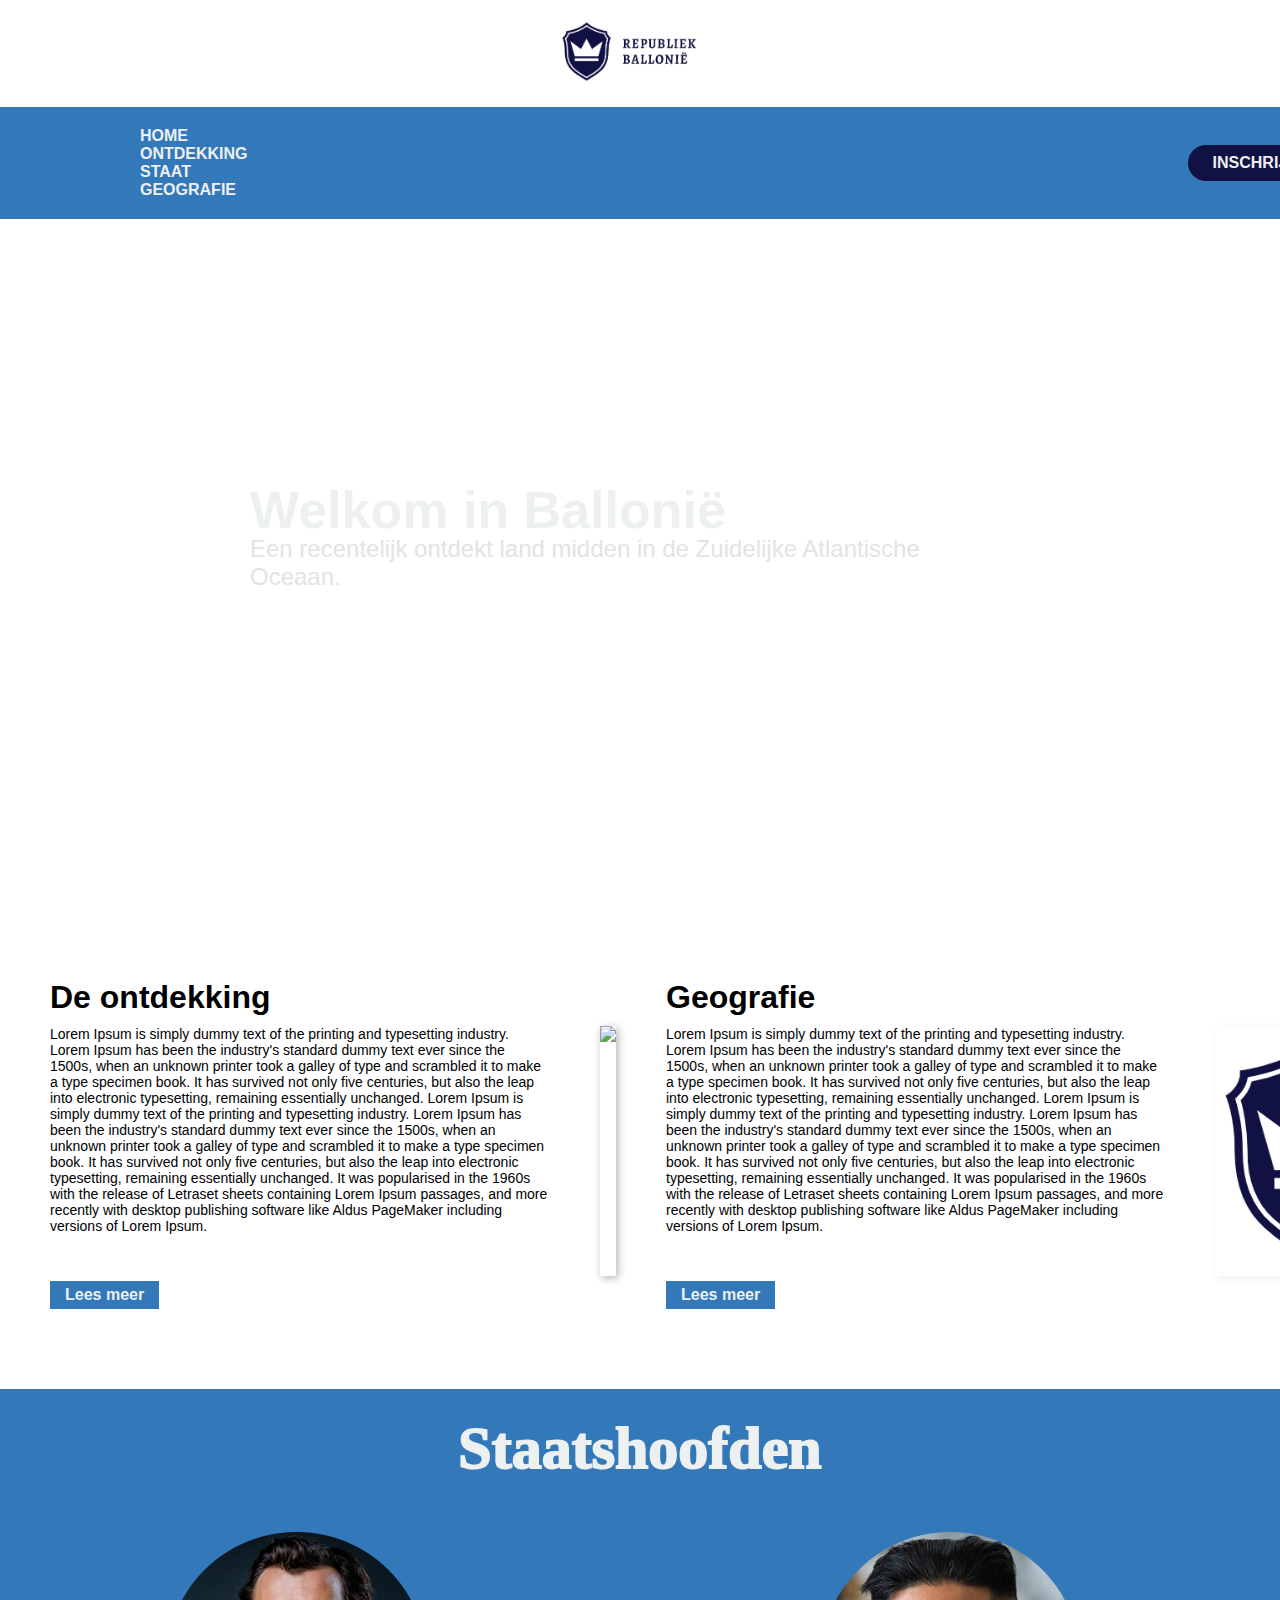
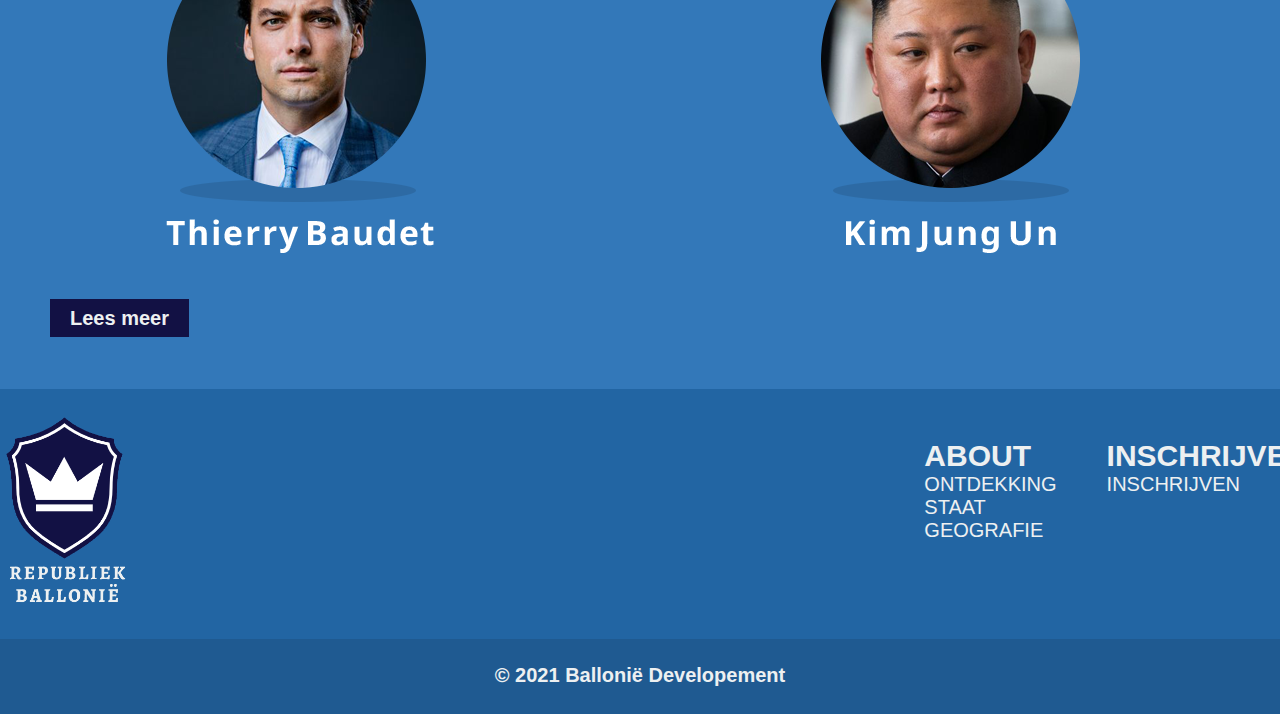
==== index.html @ 10a9c6c1 "Add files via upload" ====
<!DOCTYPE html>
<html lang="en" dir="ltr">
  <head>
    <meta charset="utf-8">
    <title>Republiek Ballonië</title>
    <link rel="stylesheet" href="index.css">

  </head>

  <body>
  <center><img class="logo"src="images/LogoDBlauw.png" alt="logo"></center>
    <header>
      <nav>
        <ul class="nav_links">
          <li class="list"><a class="links" href="index.html">Home</a></li>
          <li class="list"><a class="links" href="Ontdekking.html">Ontdekking</a></li>
          <li class="list"><a class="links" href="Staat.html">Staat</a></li>
          <li class="list"><a class="links" href="Geografie.html">Geografie</a></li>
        </ul>
      </nav>
      <a class="links" href="Inschrijven.html"><button class="Button1">Inschrijven</button></a>
    </header>

    <div class="Sectie1">
      <h1>Welkom in Ballonië</h1>
      <h2>Een recentelijk ontdekt land midden in de Zuidelijke Atlantische Oceaan.</h2>

    </div>

    <div class="Sectie2">
      <div class="SectieA">
        <h1>De ontdekking</h1>
            <div class="Sectiea">
            <p>Lorem Ipsum is simply dummy text of the printing and typesetting industry. Lorem Ipsum has been the industry's standard dummy text ever since the 1500s, when an unknown printer took a galley of type and scrambled it to make a type specimen book. It has survived not only five centuries, but also the leap into electronic typesetting, remaining essentially unchanged. Lorem Ipsum is simply dummy text of the printing and typesetting industry. Lorem Ipsum has been the industry's standard dummy text ever since the 1500s, when an unknown printer took a galley of type and scrambled it to make a type specimen book. It has survived not only five centuries, but also the leap into electronic typesetting, remaining essentially unchanged. It was popularised in the 1960s with the release of Letraset sheets containing Lorem Ipsum passages, and more recently with desktop publishing software like Aldus PageMaker including versions of Lorem Ipsum.
            </p>
            <img class="Ontdek"src="images/ontdekking.png">
          </div>
          <button class="Button2"><a class="TekstBut2" href="Ontdekking.html">Lees meer</a></button>
      </div>

      <div class="SectieB">
        <h1>Geografie</h1>
          <div class="Sectiea">
            <p>Lorem Ipsum is simply dummy text of the printing and typesetting industry. Lorem Ipsum has been the industry's standard dummy text ever since the 1500s, when an unknown printer took a galley of type and scrambled it to make a type specimen book. It has survived not only five centuries, but also the leap into electronic typesetting, remaining essentially unchanged. Lorem Ipsum is simply dummy text of the printing and typesetting industry. Lorem Ipsum has been the industry's standard dummy text ever since the 1500s, when an unknown printer took a galley of type and scrambled it to make a type specimen book. It has survived not only five centuries, but also the leap into electronic typesetting, remaining essentially unchanged. It was popularised in the 1960s with the release of Letraset sheets containing Lorem Ipsum passages, and more recently with desktop publishing software like Aldus PageMaker including versions of Lorem Ipsum.
              </p>
            <img class="Staat"src="images/Staat.png">
          </div>
          <button class="Button2"><a class="TekstBut2" href="#">Lees meer</a></button>
      </div>
    </div>

    <div class="Sectie3">
      <center><h1>Staatshoofden</h1></center>
      <img src="images/Staatshoofden.png" alt="">
      <button class="Button3"><a class="TekstBut3" href="Staat.html">Lees meer</a></button>
    </div>

 <div class="footer">
   <div class="footer-content">
     <div class="logo-section">
       <img src="images/LogoWebsite.png">
     </div>
     <div class="about-section">
     <ul>
       <li class="Title">About</li>
       <li class="Kopje" ><a class="Kopje" href="Ontdekking.html">Ontdekking</a></li>
       <li class="Kopje" ><a class="Kopje" href="Staat.html">Staat</a></li>
       <li class="Kopje" ><a class="Kopje" href="Geografie.html">Geografie</a></li>
     </ul>
     </div>
     <div class="inschrijven-section">
     <ul>
       <li class="Title">Inschrijven</li>
       <li class="Kopje" ><a class="Kopje" href="Inschrijven.html">Inschrijven</a></li>
     </ul>
     </div>
   </div>

   <div class="footer-copyright">
     <center><h1>&#169; 2021 Ballonië Developement </h1>
   </div>

 </div>

  </body>
</html>
---- index.css ----
* {
  box-sizing: border-box;
  margin: 0;
  padding 0;

}

a {
  text-decoration: none;
}

.list, .links, .Button1 {
  font-family: 'Open Sans', sans-serif;
  font-weight: 650;
  font-size: 16px;
  color: #edf0f1;
  text-decoration: none;
  writing-mode: horizontal;
  text-orientation: upright;
  text-transform: uppercase;
  margin-left: 40px
}



header {
  display: flex;
  justify-content: flex-start;
  align-items: center;
  padding: 20px;
  background-color: #3378B9;
}



.logo {
  max-width:12.5%;
  height:auto;
  position: relative;
  margin-bottom: 20px;
  margin-top: 20px;
}

.nav_links {
  list-style: none;
}

.nav_links li {
  display: inline-block;
}

.nav_links li a {
  transition: all 0.3s ease 0;
}

.nav_links li a:hover {
  color: #0088a9
}

.Button1 {
  padding: 9px 25px;
  background-color: rgba(18,17,68,1);
  border: none;
  border-radius: 50px;
  cursor: pointer;
  transition: all 0.3s ease 0;
  margin-left: 900px;
}

.Button1:hover {
  background-color: rgba(18,17,68,0.8);
}


.Sectie1 {
  width: auto;
  height: 700px;
  background-image: url(images/Webp.net-gifmaker.gif);
  background-repeat: no-repeat;
  background-size: 1920px 1080px;
  background-position: center;

}

.Sectie1 h1  {
  font-family: 'Lato', sans-serif;
  font-weight: 600;
  font-size: 52px;
  color: #edf0f1;
  text-align: left;
  position: absolute;
  left: 250px;
  top: 480px;
}

.Sectie1 h2 {
  font-family: 'Lato', sans-serif;
  font-weight: 300;
  font-size: 24px;
  color: #e3e3e3;
  text-align: left;
  position: absolute;
  left: 250px;
  top: 535px;
  width: 700px;
}


.Sectie2 {
  display: flex;
}

.SectieA {
  width: 1000px;
  height: 470px;
  background: #FFFFFF
}

.Sectiea {
  display: flex;
}

.SectieA h1 {
  font-family: 'Open Sans', sans-serif;
  position: relative;
  left: 50px;
  top: 60px;
}

.Button2 {
  position: relative;
  left: 50px;
  top: 75px;
  padding: 5px 15px;
  background-color: #3378B9;
  border: none;
  cursor: pointer;
  transition: all 0.3s ease 0;
  color: #edf0f1;
}

.TekstBut2 {
  font-family: 'Open Sans', sans-serif;
  font-weight: 600;
  font-size: 16px;
  text-decoration: none;
  color: #edf0f1;
}



.Button2:hover {
  background-color: rgba(51,120,185,0.4);
}

.SectieB {
  width: 1000px;
  height: 470px;
  background: #FFFFFF;
}

.Sectieb {
  display: flex;
}

.SectieB h1 {
  font-family: 'Open Sans', sans-serif;
  position: relative;
  left: 50px;
  top: 60px;
}

.SectieA p {
  position: relative;
  left: 50px;
  top: 70px;
  width: 500px
}

.SectieB p {
  position: relative;
  left: 50px;
  top: 70px;
  width: 500px
}

.Ontdek {
  position: relative;
  top: 70px;
  height: 250px;
  width: auto;
  margin-left: 100px;
  box-shadow: 2px 2px 8px rgba(0,0,0,0.3);
}

.Staat {
  position: relative;
  top: 70px;
  height: 250px;
  width: auto;
  margin-left: 100px;
  box-shadow: 2px 2px 8px rgba(0,0,0,0.08);
}

.Sectiea {
  font-family: "Open Sans", sans-serif;
  font-weight: 200;
  font-size: 14px;
}

.Sectie3 {
  width: auto;
  height: 600px;
  background-color: #3378B9
}

.Sectie3A {
  width: 100%;
  height: 100px;
}

.Sectie3 h1 {
  font-family: "Open Sans";
  font-weight: 1000;
  font-size: 60px;
  color: #edf0f1;
  padding-top: 25px;
}

.Button3 {
  position: relative;
  left: 50px;
  top: 0px;
  padding: 7.5px 20px;
  background-color: rgba(18,17,68,1);
  border: none;
  cursor: pointer;
  transition: all 0.3s ease 0;

}

.TekstBut3 {
  font-family: 'Open Sans', sans-serif;
  font-weight: 725;
  font-size: 20px;
  text-decoration: none;
  color: #edf0f1
}

.Button3:hover {
  background-color: rgba(18,17,68,0.8);
}



.footer {
  width: 100%
}

.footer-content {
  height: 250px;;
  background-color: #2265a3;
}

.footer-content {
  display: flex;
}

.footer-copyright {
  height: 75px;
  background-color: #1f5a91;

}

.logo-section {
  height: 250px;;
  width: 450px;
}

.logo-section img {
  height: 200px;;
  width: auto;
  display: block;
  margin: auto;
  position: relative;
  top: 22px;
}

.Kopje {
  font-family: 'Open Sans', sans-serif;
  font-weight: normal;
  font-size: 20px;
  color: #edf0f1;
  text-decoration: none;
  writing-mode: horizontal;
  text-orientation: upright;
  text-transform: uppercase;
  word-wrap: break-word;
  list-style: none;
  transition: all 0.3s ease 0;
}

.Title  {
  font-family: 'Open Sans', sans-serif;
  font-weight: 650;
  font-size: 30px;
  color: #edf0f1;
  text-decoration: none;
  writing-mode: horizontal;
  text-orientation: upright;
  text-transform: uppercase;
  word-wrap: break-word;
  list-style: none;

}

.about-section {
  height: 250px;;
  width: 1000px;
}

.about-section ul {
  margin-left: 750px;
  margin-top: 50px;
  position: relative;
}

.inschrijven-section ul {
  margin-left: 10px;
  margin-top: 50px;
  position: relative;
}

.inschrijven-section {
  height: 250px;;
  width: 400px;;
}

.Kopje:hover {
  color: rgba(237,240,241,0.4);
}

.footer-copyright h1 {
  position: relative;
  top: 25px;
  color: #edf0f1;
  font-family: "Open Sans", sans-serif;
  font-size: 20px;
  font-weight: 600;
}
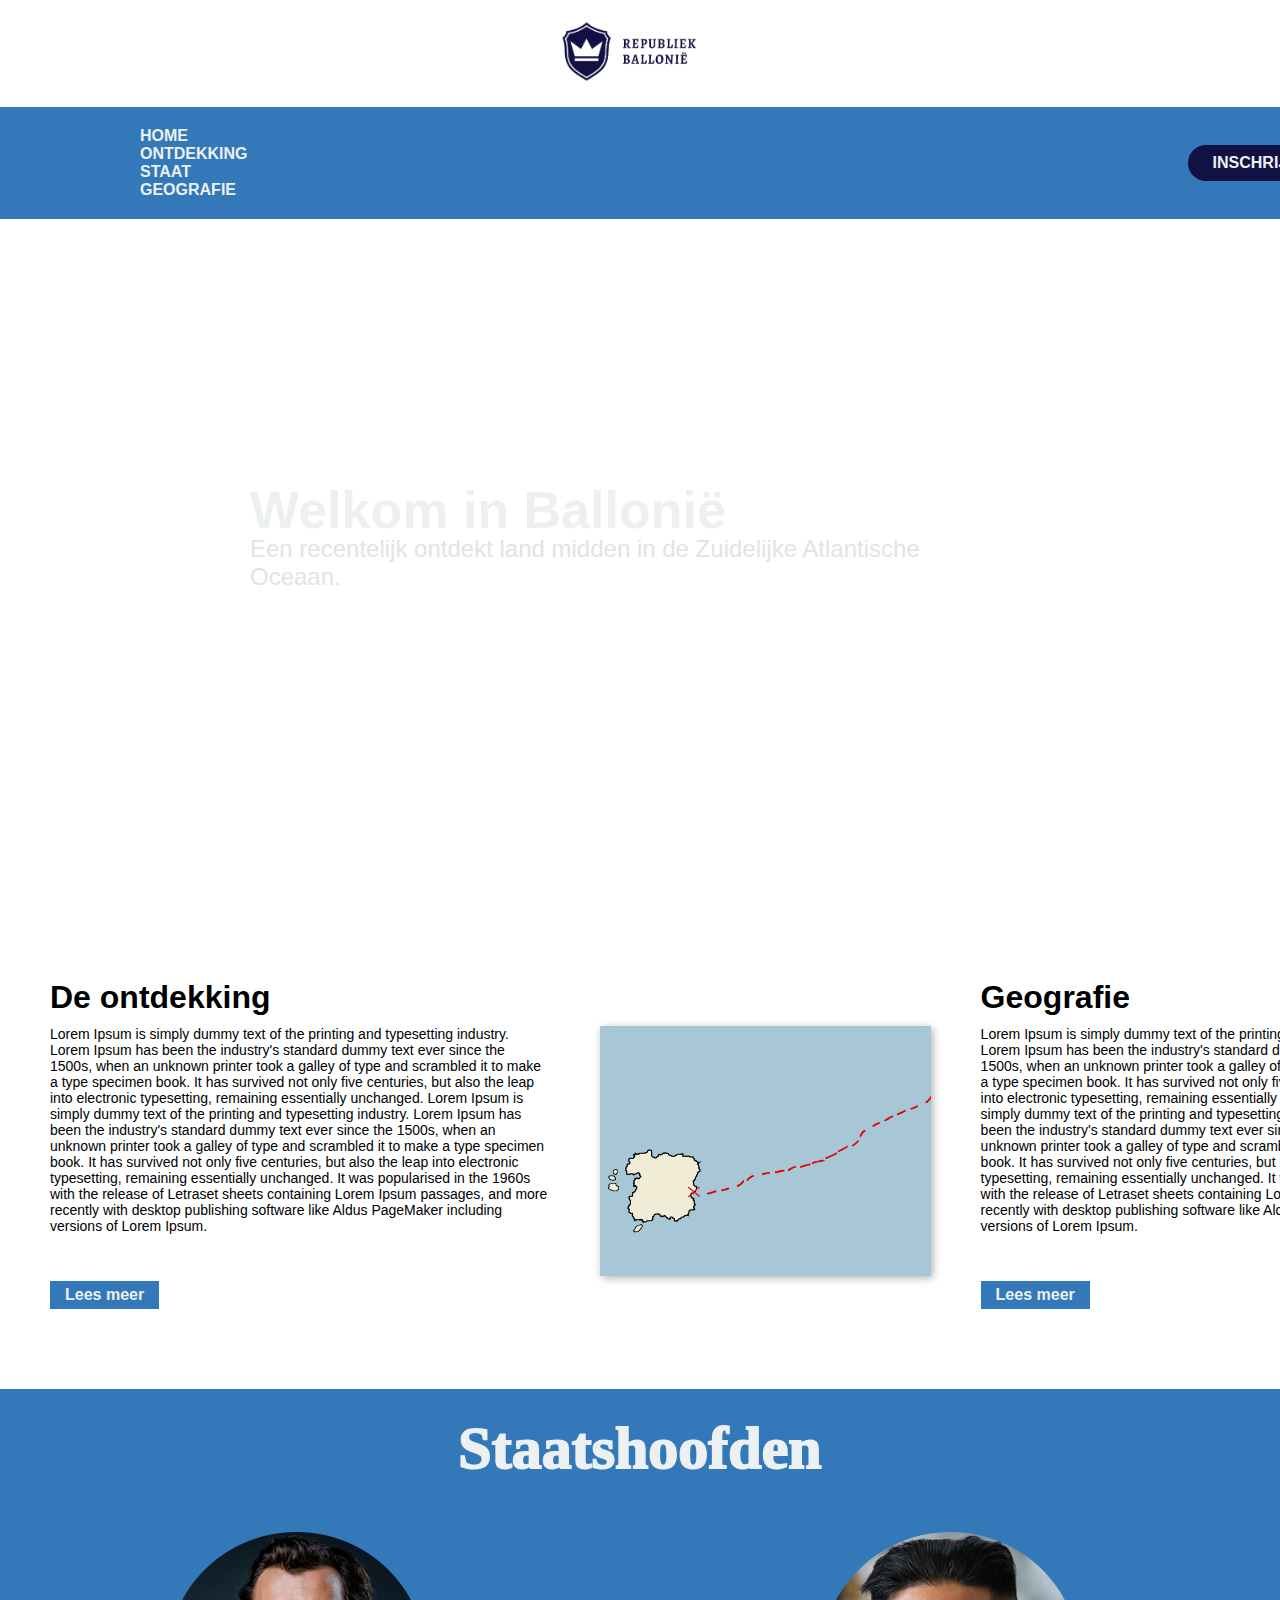
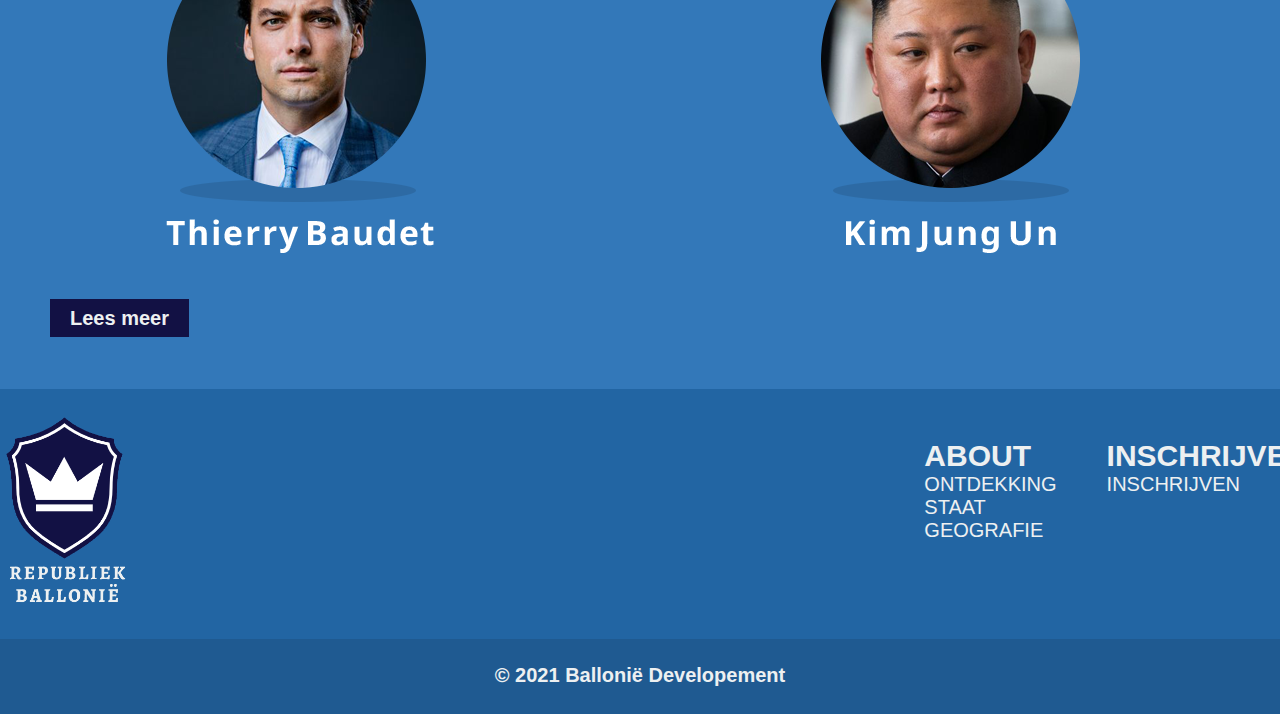
==== commit 9bcb1662: "Update index.html" ====
--- a/index.html
+++ b/index.html
@@ -33,7 +33,7 @@
             <div class="Sectiea">
             <p>Lorem Ipsum is simply dummy text of the printing and typesetting industry. Lorem Ipsum has been the industry's standard dummy text ever since the 1500s, when an unknown printer took a galley of type and scrambled it to make a type specimen book. It has survived not only five centuries, but also the leap into electronic typesetting, remaining essentially unchanged. Lorem Ipsum is simply dummy text of the printing and typesetting industry. Lorem Ipsum has been the industry's standard dummy text ever since the 1500s, when an unknown printer took a galley of type and scrambled it to make a type specimen book. It has survived not only five centuries, but also the leap into electronic typesetting, remaining essentially unchanged. It was popularised in the 1960s with the release of Letraset sheets containing Lorem Ipsum passages, and more recently with desktop publishing software like Aldus PageMaker including versions of Lorem Ipsum.
             </p>
-            <img class="Ontdek"src="images/ontdekking.png">
+            <img class="Ontdek"src="images/Ontdekking.png">
           </div>
           <button class="Button2"><a class="TekstBut2" href="Ontdekking.html">Lees meer</a></button>
       </div>
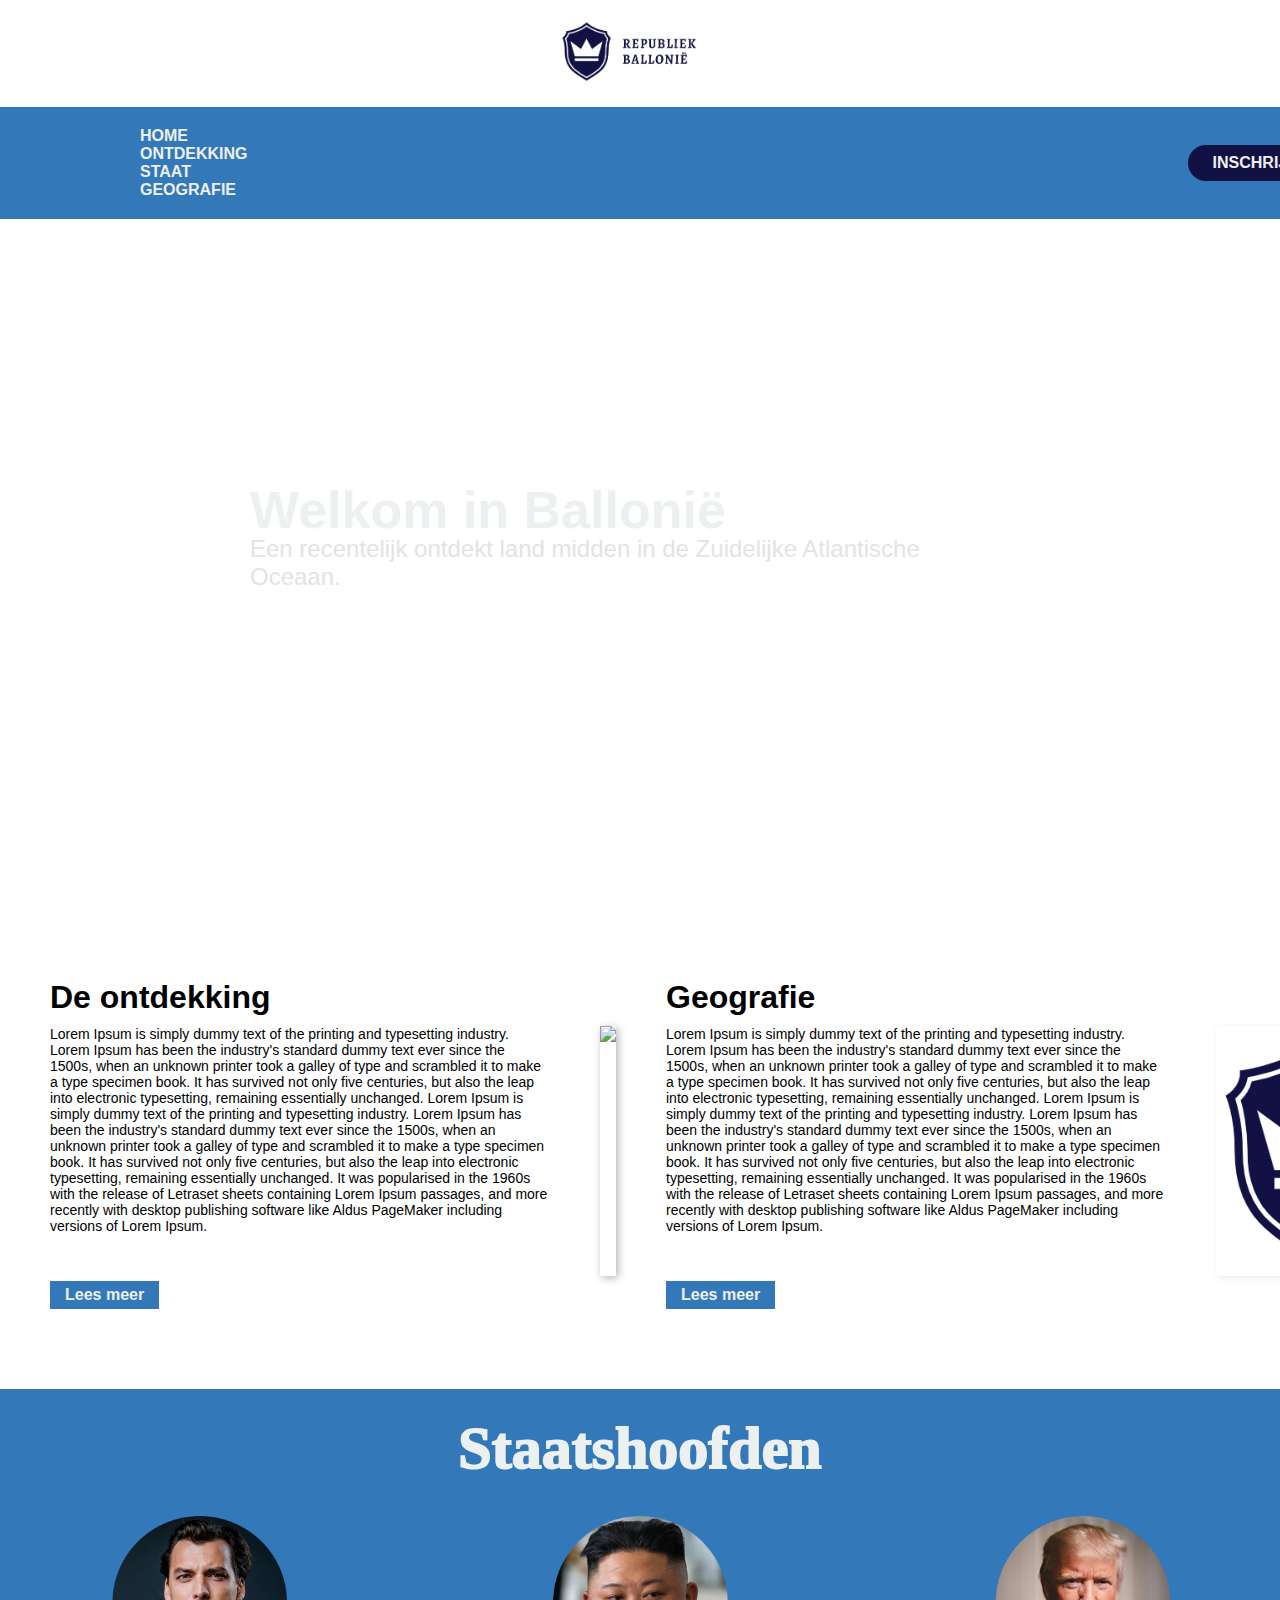
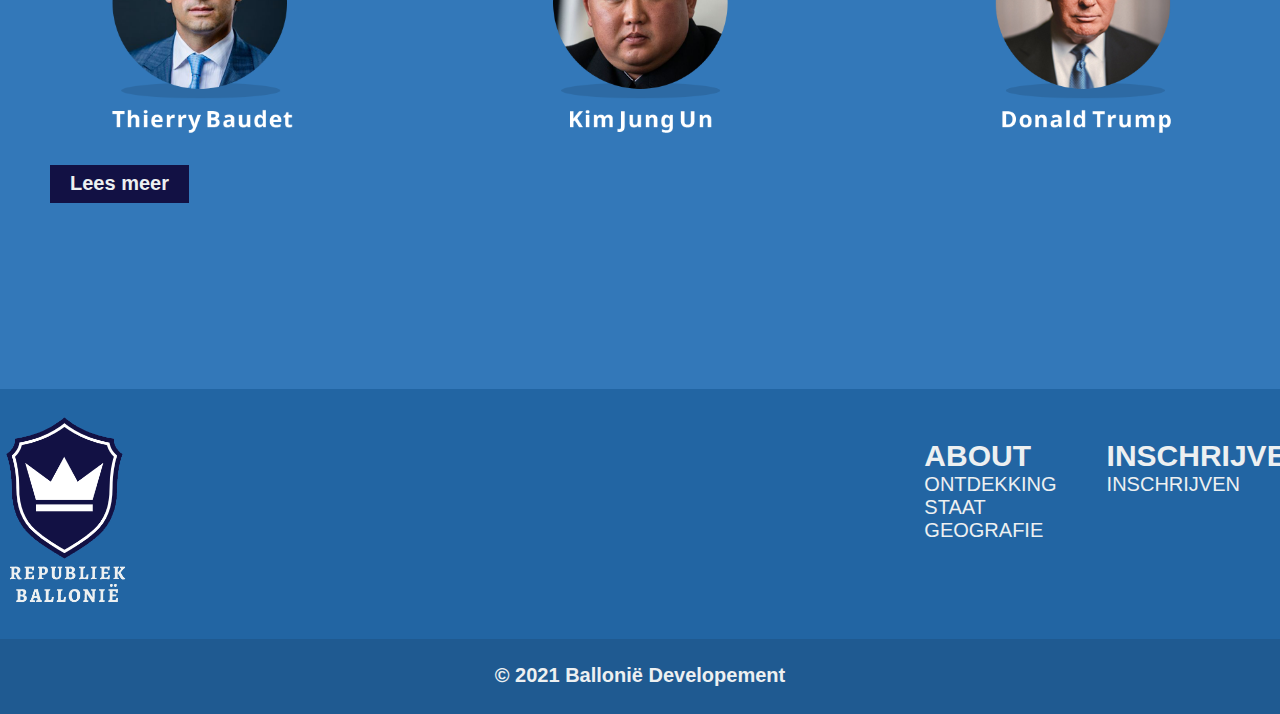
==== commit f11cee27: "Add files via upload" ====
--- a/index.html
+++ b/index.html
@@ -33,7 +33,7 @@
             <div class="Sectiea">
             <p>Lorem Ipsum is simply dummy text of the printing and typesetting industry. Lorem Ipsum has been the industry's standard dummy text ever since the 1500s, when an unknown printer took a galley of type and scrambled it to make a type specimen book. It has survived not only five centuries, but also the leap into electronic typesetting, remaining essentially unchanged. Lorem Ipsum is simply dummy text of the printing and typesetting industry. Lorem Ipsum has been the industry's standard dummy text ever since the 1500s, when an unknown printer took a galley of type and scrambled it to make a type specimen book. It has survived not only five centuries, but also the leap into electronic typesetting, remaining essentially unchanged. It was popularised in the 1960s with the release of Letraset sheets containing Lorem Ipsum passages, and more recently with desktop publishing software like Aldus PageMaker including versions of Lorem Ipsum.
             </p>
-            <img class="Ontdek"src="images/Ontdekking.png">
+            <img class="Ontdek"src="images/ontdekking.png">
           </div>
           <button class="Button2"><a class="TekstBut2" href="Ontdekking.html">Lees meer</a></button>
       </div>
--- a/index.css
+++ b/index.css
@@ -228,6 +228,13 @@
   padding-top: 25px;
 }
 
+.Sectie3 img {
+  width: 100%;
+  height: auto;
+}
+
+
+
 .Button3 {
   position: relative;
   left: 50px;
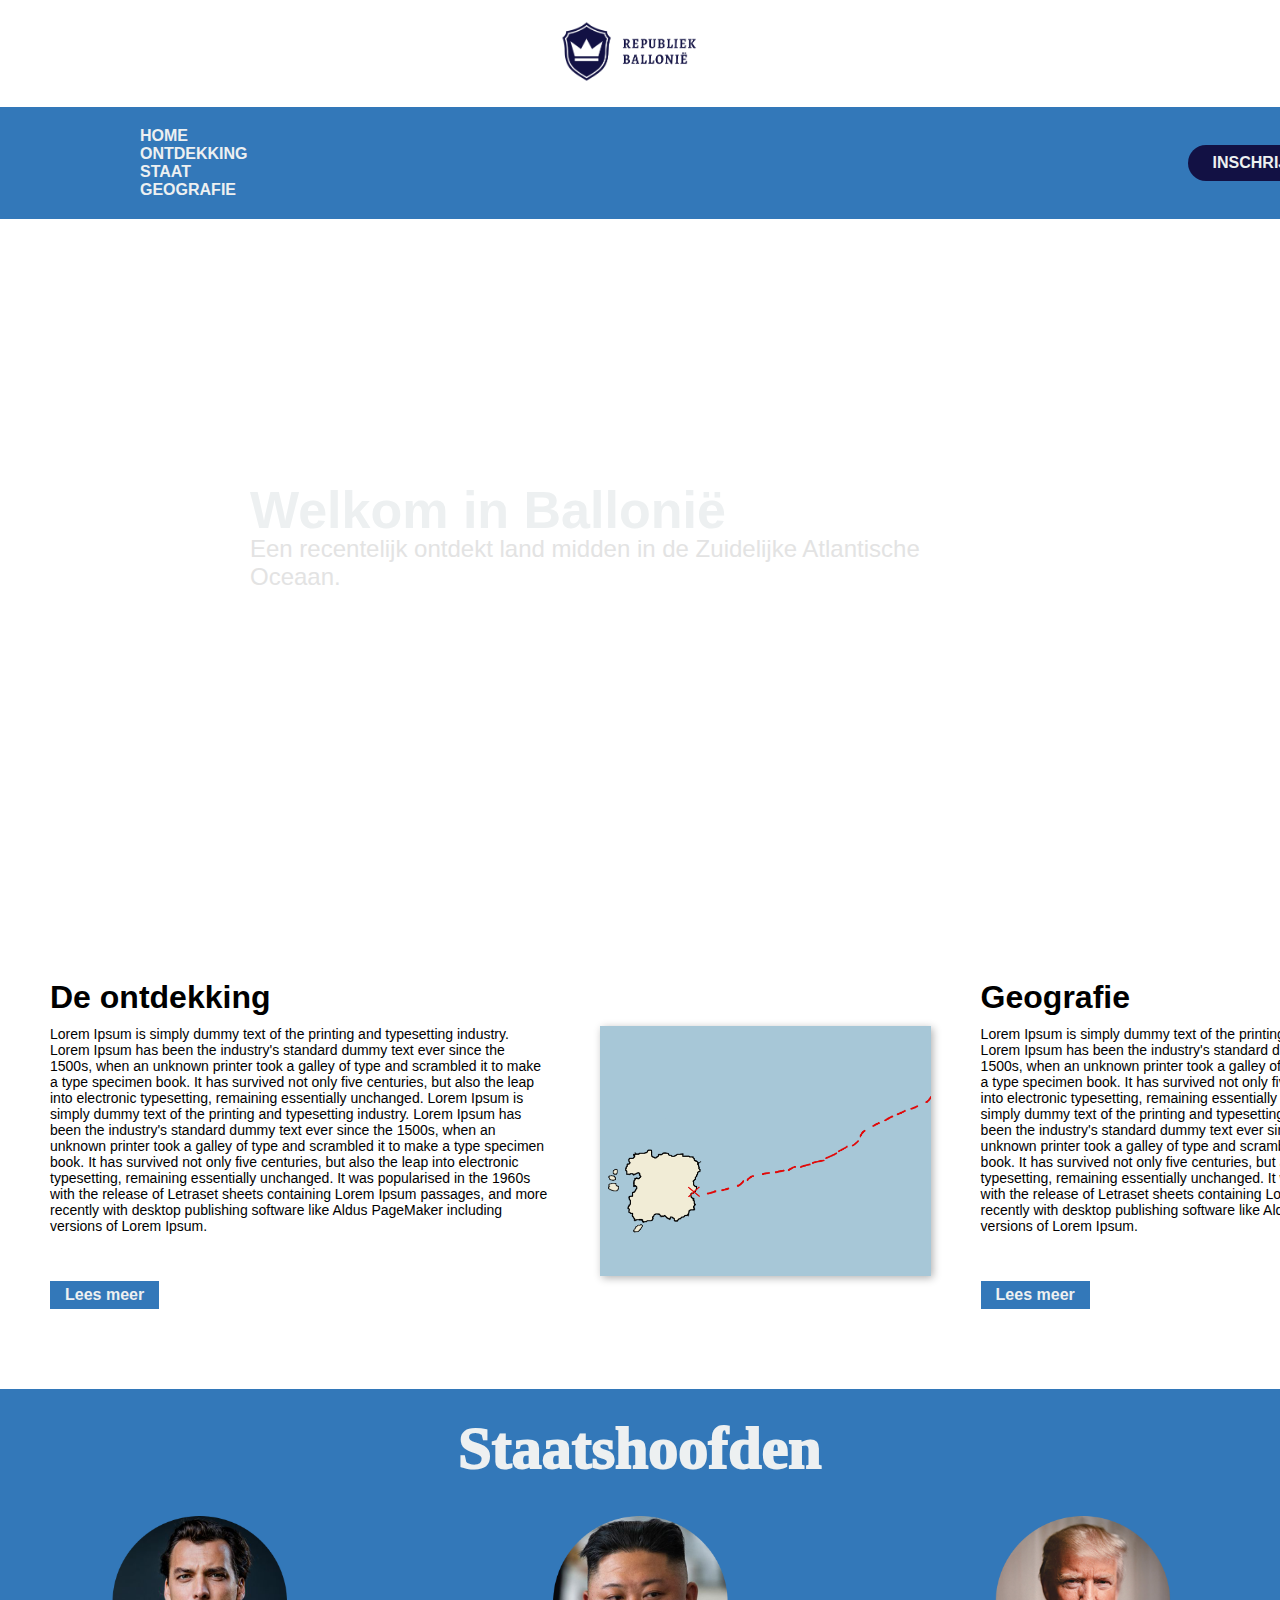
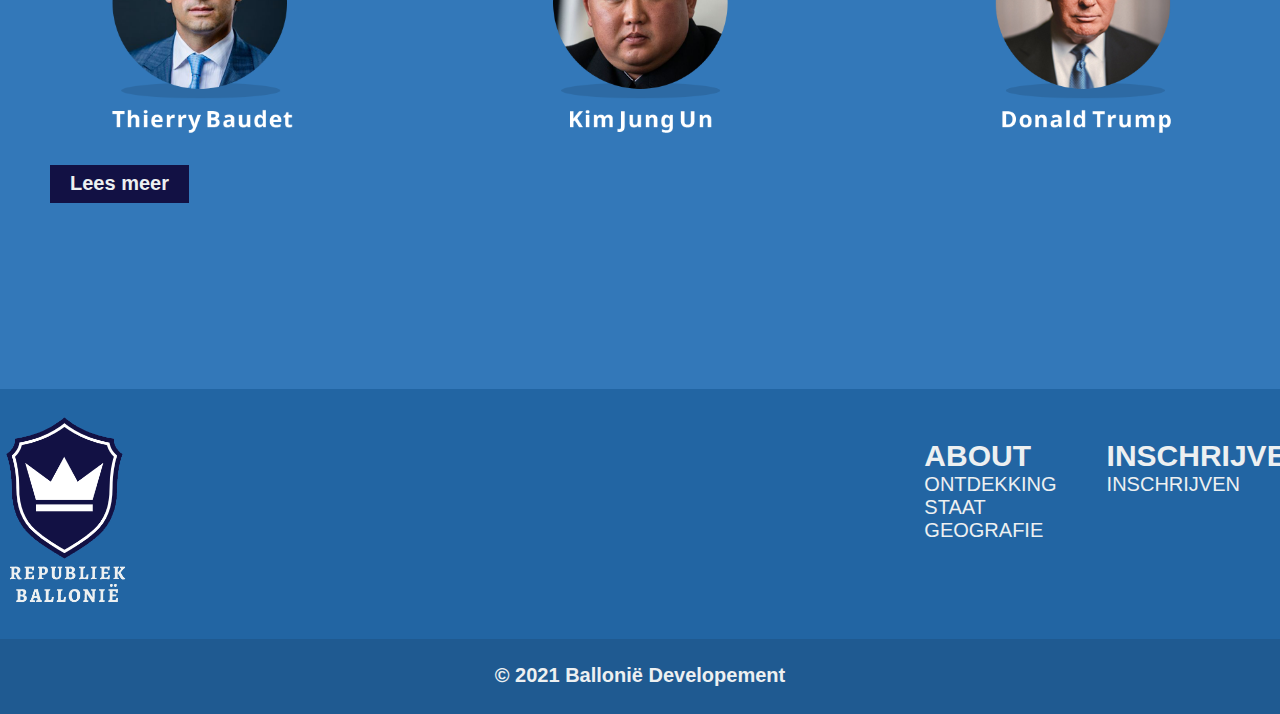
==== commit 0c313034: "Update index.html" ====
--- a/index.html
+++ b/index.html
@@ -33,7 +33,7 @@
             <div class="Sectiea">
             <p>Lorem Ipsum is simply dummy text of the printing and typesetting industry. Lorem Ipsum has been the industry's standard dummy text ever since the 1500s, when an unknown printer took a galley of type and scrambled it to make a type specimen book. It has survived not only five centuries, but also the leap into electronic typesetting, remaining essentially unchanged. Lorem Ipsum is simply dummy text of the printing and typesetting industry. Lorem Ipsum has been the industry's standard dummy text ever since the 1500s, when an unknown printer took a galley of type and scrambled it to make a type specimen book. It has survived not only five centuries, but also the leap into electronic typesetting, remaining essentially unchanged. It was popularised in the 1960s with the release of Letraset sheets containing Lorem Ipsum passages, and more recently with desktop publishing software like Aldus PageMaker including versions of Lorem Ipsum.
             </p>
-            <img class="Ontdek"src="images/ontdekking.png">
+            <img class="Ontdek"src="images/Ontdekking.png">
           </div>
           <button class="Button2"><a class="TekstBut2" href="Ontdekking.html">Lees meer</a></button>
       </div>
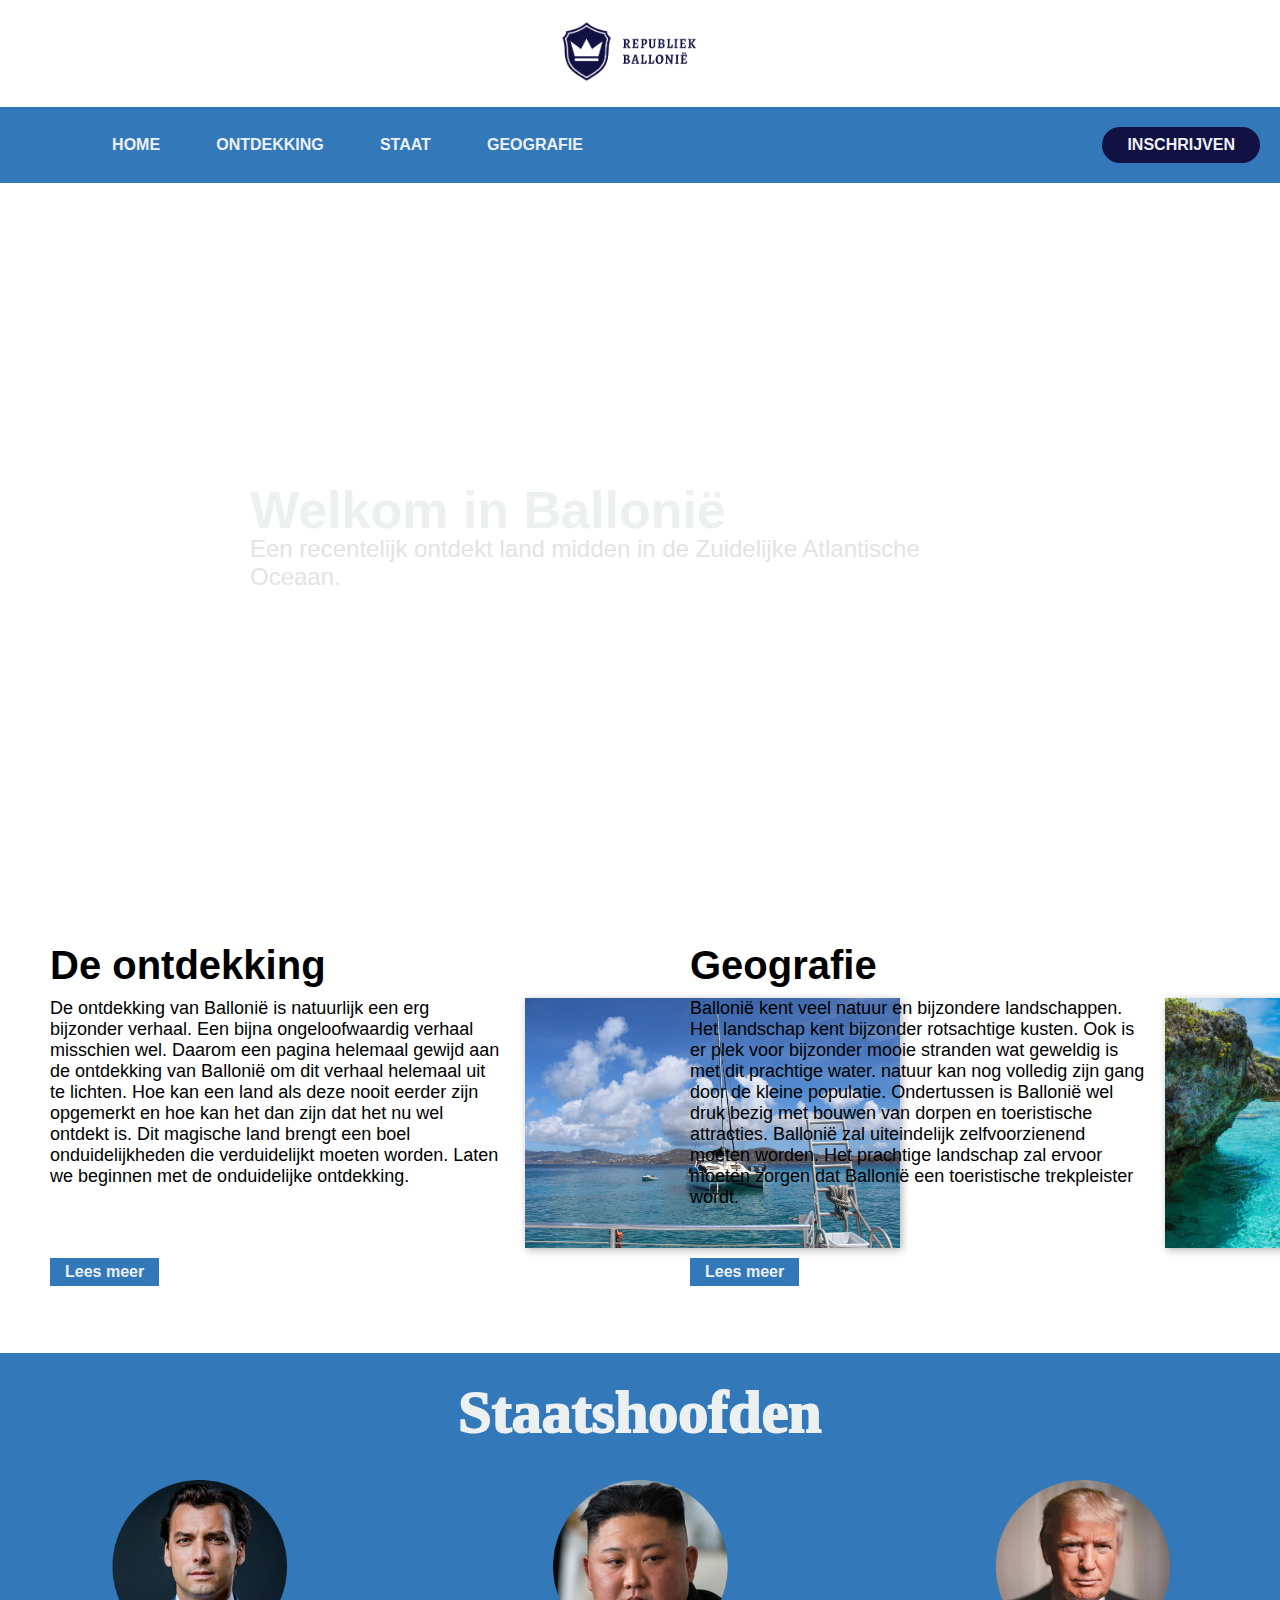
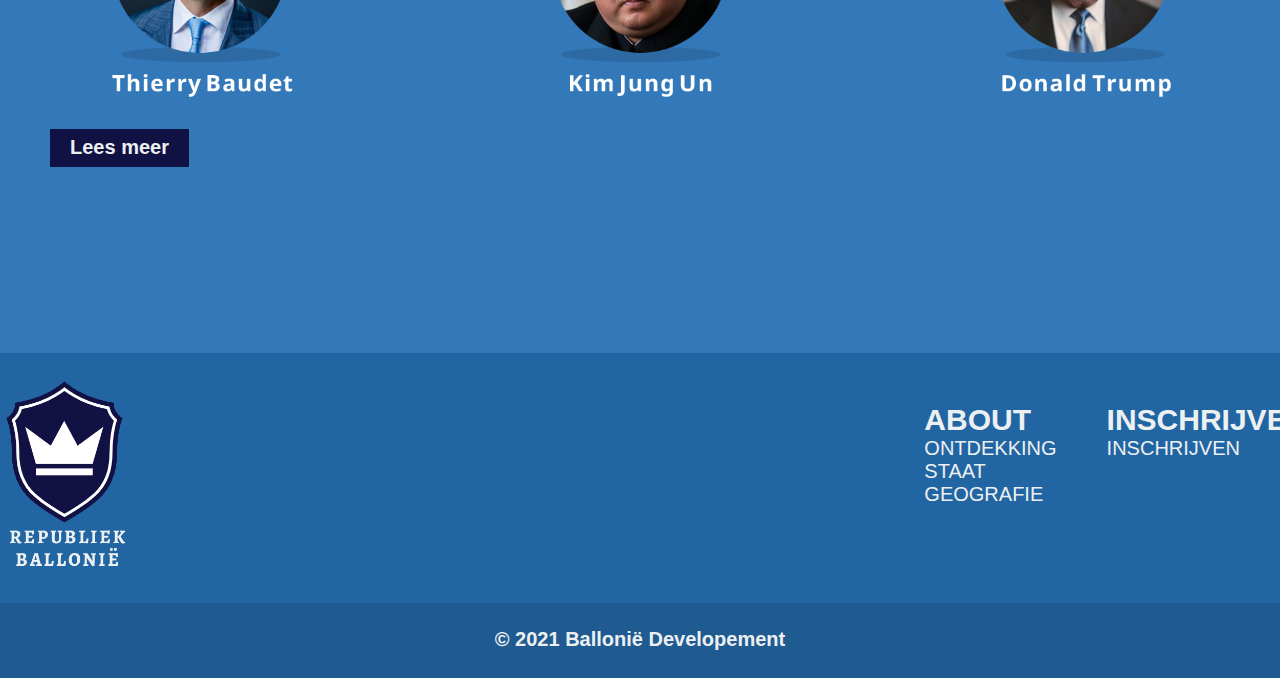
==== commit 3138d4e5: "Add files via upload" ====
--- a/index.html
+++ b/index.html
@@ -31,7 +31,7 @@
       <div class="SectieA">
         <h1>De ontdekking</h1>
             <div class="Sectiea">
-            <p>Lorem Ipsum is simply dummy text of the printing and typesetting industry. Lorem Ipsum has been the industry's standard dummy text ever since the 1500s, when an unknown printer took a galley of type and scrambled it to make a type specimen book. It has survived not only five centuries, but also the leap into electronic typesetting, remaining essentially unchanged. Lorem Ipsum is simply dummy text of the printing and typesetting industry. Lorem Ipsum has been the industry's standard dummy text ever since the 1500s, when an unknown printer took a galley of type and scrambled it to make a type specimen book. It has survived not only five centuries, but also the leap into electronic typesetting, remaining essentially unchanged. It was popularised in the 1960s with the release of Letraset sheets containing Lorem Ipsum passages, and more recently with desktop publishing software like Aldus PageMaker including versions of Lorem Ipsum.
+            <p>De ontdekking van Ballonië is natuurlijk een erg bijzonder verhaal. Een bijna ongeloofwaardig verhaal misschien wel. Daarom een pagina helemaal gewijd aan de ontdekking van Ballonië om dit verhaal helemaal uit te lichten. Hoe kan een land als deze nooit eerder zijn opgemerkt en hoe kan het dan zijn dat het nu wel ontdekt is. Dit magische land brengt een boel  onduidelijkheden die verduidelijkt moeten worden. Laten we beginnen met de onduidelijke ontdekking.
             </p>
             <img class="Ontdek"src="images/Ontdekking.png">
           </div>
@@ -41,11 +41,11 @@
       <div class="SectieB">
         <h1>Geografie</h1>
           <div class="Sectiea">
-            <p>Lorem Ipsum is simply dummy text of the printing and typesetting industry. Lorem Ipsum has been the industry's standard dummy text ever since the 1500s, when an unknown printer took a galley of type and scrambled it to make a type specimen book. It has survived not only five centuries, but also the leap into electronic typesetting, remaining essentially unchanged. Lorem Ipsum is simply dummy text of the printing and typesetting industry. Lorem Ipsum has been the industry's standard dummy text ever since the 1500s, when an unknown printer took a galley of type and scrambled it to make a type specimen book. It has survived not only five centuries, but also the leap into electronic typesetting, remaining essentially unchanged. It was popularised in the 1960s with the release of Letraset sheets containing Lorem Ipsum passages, and more recently with desktop publishing software like Aldus PageMaker including versions of Lorem Ipsum.
-              </p>
-            <img class="Staat"src="images/Staat.png">
+            <p>Ballonië kent veel natuur en bijzondere landschappen. Het landschap kent bijzonder rotsachtige kusten. Ook is er plek voor bijzonder mooie stranden wat geweldig is met dit prachtige water. natuur kan nog volledig zijn gang door de kleine populatie. Ondertussen is Ballonië wel druk bezig met bouwen van dorpen en toeristische attracties. Ballonië zal uiteindelijk zelfvoorzienend moeten worden. Het prachtige landschap zal ervoor moeten zorgen dat Ballonië een toeristische trekpleister wordt.
+            </p>
+            <img class="Staat"src="images/Landschap2B.jpg">
           </div>
-          <button class="Button2"><a class="TekstBut2" href="#">Lees meer</a></button>
+          <button class="Button2"><a class="TekstBut2" href="Geografie.html">Lees meer</a></button>
       </div>
     </div>
 
--- a/index.css
+++ b/index.css
@@ -19,7 +19,6 @@
   writing-mode: horizontal;
   text-orientation: upright;
   text-transform: uppercase;
-  margin-left: 40px
 }
 
 
@@ -32,7 +31,9 @@
   background-color: #3378B9;
 }
 
-
+nav {
+  width: 1600px;
+}
 
 .logo {
   max-width:12.5%;
@@ -48,6 +49,7 @@
 
 .nav_links li {
   display: inline-block;
+  margin-left: 5%;
 }
 
 .nav_links li a {
@@ -65,7 +67,6 @@
   border-radius: 50px;
   cursor: pointer;
   transition: all 0.3s ease 0;
-  margin-left: 900px;
 }
 
 .Button1:hover {
@@ -112,7 +113,7 @@
 }
 
 .SectieA {
-  width: 1000px;
+  width: 50%;
   height: 470px;
   background: #FFFFFF
 }
@@ -121,8 +122,16 @@
   display: flex;
 }
 
+.Sectiea p{
+  font-family: 'Open Sans', sans-serif;
+  font-size: 18px;
+  font-weight: lighter;
+}
+
 .SectieA h1 {
   font-family: 'Open Sans', sans-serif;
+  font-size: 40px;
+  font-weight: bolder;
   position: relative;
   left: 50px;
   top: 60px;
@@ -131,7 +140,7 @@
 .Button2 {
   position: relative;
   left: 50px;
-  top: 75px;
+  top: 80px;
   padding: 5px 15px;
   background-color: #3378B9;
   border: none;
@@ -140,9 +149,10 @@
   color: #edf0f1;
 }
 
+
 .TekstBut2 {
   font-family: 'Open Sans', sans-serif;
-  font-weight: 600;
+  font-weight: 700;
   font-size: 16px;
   text-decoration: none;
   color: #edf0f1;
@@ -155,7 +165,7 @@
 }
 
 .SectieB {
-  width: 1000px;
+  width: 50%;
   height: 470px;
   background: #FFFFFF;
 }
@@ -166,6 +176,8 @@
 
 .SectieB h1 {
   font-family: 'Open Sans', sans-serif;
+  font-size: 40px;
+  font-weight: bolder;
   position: relative;
   left: 50px;
   top: 60px;
@@ -190,7 +202,7 @@
   top: 70px;
   height: 250px;
   width: auto;
-  margin-left: 100px;
+  margin-left: 70px;
   box-shadow: 2px 2px 8px rgba(0,0,0,0.3);
 }
 
@@ -199,14 +211,15 @@
   top: 70px;
   height: 250px;
   width: auto;
-  margin-left: 100px;
-  box-shadow: 2px 2px 8px rgba(0,0,0,0.08);
+  margin-left: 70px;
+  box-shadow: 2px 2px 8px rgba(0,0,0,0.3);
 }
 
 .Sectiea {
   font-family: "Open Sans", sans-serif;
   font-weight: 200;
   font-size: 14px;
+  width: 900px;
 }
 
 .Sectie3 {
